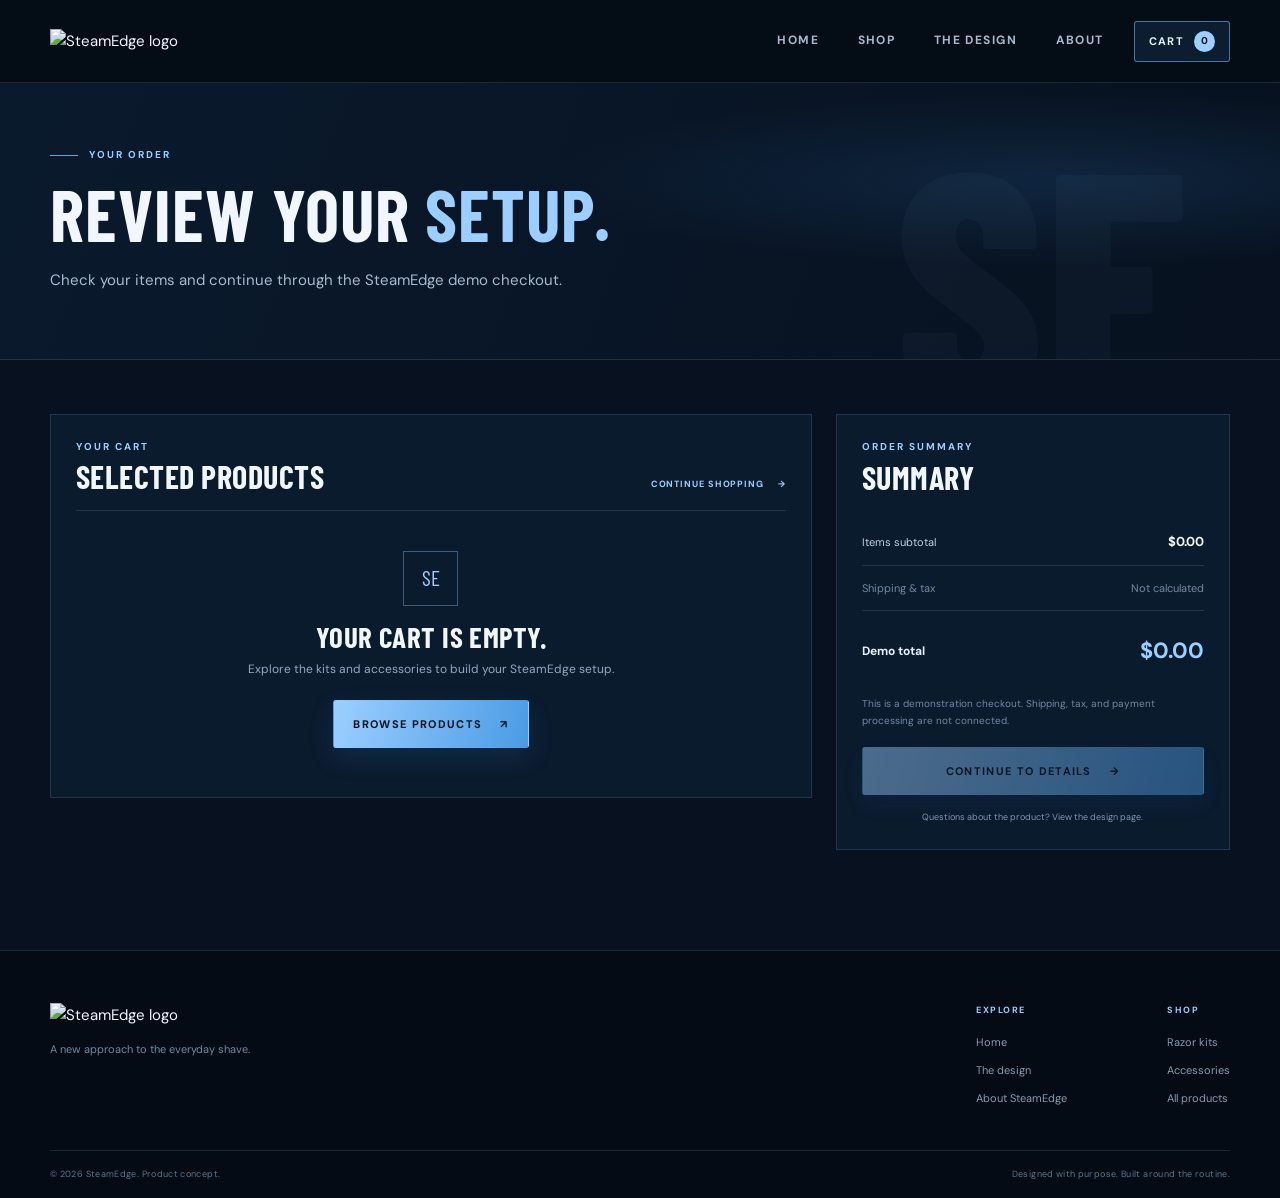
==== checkout.html @ 82fa0ef1 "Add basic website components" ====
<!DOCTYPE html>
<html lang="en">
<head>
  <meta charset="UTF-8"><meta name="viewport" content="width=device-width, initial-scale=1.0"><meta name="theme-color" content="#07111f">
  <meta name="description" content="Review your SteamEdge demo order.">
  <title>Cart & Checkout | SteamEdge</title><link rel="icon" href="assets/steamedge-logo.svg" type="image/svg+xml"><link rel="stylesheet" href="css/styles.css">
  <script src="js/products.js" defer></script><script src="js/site.js" defer></script>
</head>
<body>
  <header class="site-header"><div class="container nav-wrap"><a class="brand" href="index.html" aria-label="SteamEdge home"><img src="assets/steamedge-logo.svg" alt="SteamEdge logo"></a><button class="menu-toggle" type="button" aria-label="Toggle navigation" aria-expanded="false"><span></span><span></span><span></span></button><nav class="main-nav" aria-label="Main navigation"><a href="index.html">Home</a><a href="shop.html">Shop</a><a href="product.html">The Design</a><a href="about.html">About</a></nav><a class="cart-link active-cart" href="checkout.html" aria-label="Shopping cart">Cart <span class="cart-count" data-cart-count>0</span></a></div></header>
  <main>
    <section class="page-hero checkout-hero"><div class="container"><p class="eyebrow"><span class="eyebrow-line"></span> YOUR ORDER</p><h1>Review your <span>setup.</span></h1><p>Check your items and continue through the SteamEdge demo checkout.</p></div></section>
    <section class="section checkout-section"><div class="container checkout-layout">
      <div class="checkout-items-column"><div class="checkout-panel"><div class="checkout-panel-heading"><div><p class="eyebrow">YOUR CART</p><h2>Selected products</h2></div><a class="text-link" href="shop.html">Continue shopping <span aria-hidden="true">→</span></a></div><div class="cart-items" data-cart-items></div><div class="cart-empty" data-cart-empty hidden><div class="empty-icon">SE</div><h3>Your cart is empty.</h3><p>Explore the kits and accessories to build your SteamEdge setup.</p><a class="button button-primary" href="shop.html">Browse products <span aria-hidden="true">↗</span></a></div></div></div>
      <aside class="checkout-summary"><p class="eyebrow">ORDER SUMMARY</p><h2>Summary</h2><div class="summary-line"><span>Items subtotal</span><strong data-cart-subtotal>$0.00</strong></div><div class="summary-line muted"><span>Shipping & tax</span><span>Not calculated</span></div><div class="summary-total"><span>Demo total</span><strong data-cart-total>$0.00</strong></div><p class="summary-note">This is a demonstration checkout. Shipping, tax, and payment processing are not connected.</p><button class="button button-primary checkout-start" type="button" data-start-checkout disabled>Continue to details <span aria-hidden="true">→</span></button><a class="secure-note" href="product.html">Questions about the product? View the design page.</a></aside>
    </div>
    <div class="container customer-checkout-wrap" data-customer-checkout hidden>
      <form class="customer-form" data-checkout-form>
        <div class="checkout-panel-heading"><div><p class="eyebrow">DEMO CHECKOUT</p><h2>Customer details</h2></div><span class="demo-label">DEMO ONLY</span></div>
        <p class="form-intro">Enter sample details to test the order flow. This static demo does not send or store your information.</p>
        <div class="form-grid"><label>Full name<input type="text" name="fullName" autocomplete="name" required placeholder="Your name"></label><label>Email address<input type="email" name="email" autocomplete="email" required placeholder="you@example.com"></label><label class="full-field">Street address<input type="text" name="address" autocomplete="street-address" required placeholder="123 Example Street"></label><label>City<input type="text" name="city" autocomplete="address-level2" required placeholder="City"></label><label>ZIP code<input type="text" name="zip" autocomplete="postal-code" required placeholder="ZIP code"></label></div>
        <div class="demo-warning"><strong>Demo checkout only.</strong> No card details are requested, no payment is taken, and no order is sent to a business or fulfillment system.</div>
        <div class="form-actions"><button class="button button-ghost" type="button" data-back-to-cart>Back to cart</button><button class="button button-primary" type="submit">Place demo order <span aria-hidden="true">↗</span></button></div>
      </form>
    </div>
    <div class="container order-confirmation" data-order-confirmation hidden><div class="confirmation-mark">✓</div><p class="eyebrow">DEMO ORDER COMPLETE</p><h2>Thanks for trying <span>SteamEdge.</span></h2><p data-confirmation-message>Your demo order has been created.</p><div class="confirmation-items" data-confirmation-items></div><p class="confirmation-disclaimer">This is a website demonstration only. No payment was collected and no real order was submitted.</p><a class="button button-primary" href="shop.html">Back to the shop <span aria-hidden="true">↗</span></a></div>
    </section>
  </main>
  <footer class="site-footer"><div class="container footer-main"><div class="footer-brand"><img src="assets/steamedge-logo.svg" alt="SteamEdge logo"><p>A new approach to the everyday shave.</p></div><div class="footer-links"><div><span class="footer-heading">EXPLORE</span><a href="index.html">Home</a><a href="product.html">The design</a><a href="about.html">About SteamEdge</a></div><div><span class="footer-heading">SHOP</span><a href="shop.html#kits">Razor kits</a><a href="shop.html#accessories">Accessories</a><a href="shop.html">All products</a></div></div></div><div class="container footer-bottom"><span>© <span data-year></span> SteamEdge. Product concept.</span><span>Designed with purpose. Built around the routine.</span></div></footer>
  <div class="toast" role="status" aria-live="polite" data-toast></div>
</body>
</html>
---- css/styles.css ----
@import url('https://fonts.googleapis.com/css2?family=Barlow+Condensed:wght@500;600;700;800&family=DM+Sans:wght@400;500;600;700&display=swap');

:root {
  --ink: #f2f7ff;
  --muted: #9eafc5;
  --muted-2: #71859f;
  --navy-950: #050c16;
  --navy-900: #07111f;
  --navy-850: #091729;
  --navy-800: #0d1c30;
  --navy-750: #12243b;
  --navy-700: #18304c;
  --blue-600: #347fc3;
  --blue-500: #57a6ed;
  --blue-300: #9ccfff;
  --line: rgba(167, 199, 232, .15);
  --line-strong: rgba(167, 199, 232, .27);
  --surface: rgba(18, 36, 59, .72);
  --surface-2: #0b192b;
  --radius: 18px;
  --heading-font: 'Barlow Condensed', 'Arial Narrow', Impact, sans-serif;
  --body-font: 'DM Sans', Arial, sans-serif;
  --container: 1180px;
}

* { box-sizing: border-box; }
html { scroll-behavior: smooth; scroll-padding-top: 100px; }
body { margin: 0; background: var(--navy-900); color: var(--ink); font-family: var(--body-font); font-size: 15px; line-height: 1.65; -webkit-font-smoothing: antialiased; }
img { display: block; max-width: 100%; }
a { color: inherit; text-decoration: none; }
button, input { font: inherit; }
button { color: inherit; }
[hidden] { display: none !important; }
.container { width: min(var(--container), calc(100% - 56px)); margin-inline: auto; }
.sr-only { position: absolute; width: 1px; height: 1px; padding: 0; margin: -1px; overflow: hidden; clip: rect(0,0,0,0); white-space: nowrap; border: 0; }

.site-header { position: sticky; top: 0; z-index: 50; background: rgba(5, 12, 22, .92); border-bottom: 1px solid var(--line); backdrop-filter: blur(18px); }
.nav-wrap { min-height: 82px; display: flex; align-items: center; justify-content: space-between; gap: 30px; }
.brand { display: inline-flex; align-items: center; flex: 0 0 auto; width: 215px; }
.brand img { width: 100%; height: auto; }
.main-nav { display: flex; align-items: center; gap: clamp(20px, 3vw, 42px); margin-left: auto; }
.main-nav a { position: relative; color: #aab9cd; font-size: 12px; font-weight: 700; letter-spacing: .12em; text-transform: uppercase; transition: color .2s ease; }
.main-nav a:hover, .main-nav a.active { color: #fff; }
.main-nav a.active::after { content: ''; position: absolute; left: 0; right: 0; bottom: -13px; height: 2px; background: var(--blue-500); }
.cart-link { display: inline-flex; align-items: center; gap: 10px; border: 1px solid var(--line-strong); padding: 9px 14px; border-radius: 3px; color: #e6f1ff; font-size: 11px; font-weight: 700; letter-spacing: .12em; text-transform: uppercase; transition: background .2s ease, border-color .2s ease; }
.cart-link:hover, .active-cart { background: rgba(71, 146, 211, .13); border-color: rgba(107, 176, 238, .6); }
.cart-count { display: inline-grid; place-items: center; width: 21px; height: 21px; border-radius: 50%; color: #06111f; background: var(--blue-300); font-size: 10px; letter-spacing: 0; }
.menu-toggle { display: none; width: 42px; height: 42px; border: 1px solid var(--line-strong); border-radius: 4px; background: transparent; cursor: pointer; }
.menu-toggle span { display: block; height: 2px; width: 18px; background: #e8f3ff; margin: 4px auto; }

.hero-section { position: relative; overflow: hidden; padding: 76px 0 78px; background: radial-gradient(ellipse at 80% 48%, rgba(41, 104, 168, .22), transparent 39%), linear-gradient(115deg, #07111f 0%, #091a2e 54%, #0b2038 100%); }
.hero-section::before { content: ''; position: absolute; inset: 0; pointer-events: none; opacity: .19; background-image: linear-gradient(rgba(150,195,240,.08) 1px, transparent 1px), linear-gradient(90deg, rgba(150,195,240,.08) 1px, transparent 1px); background-size: 70px 70px; mask-image: linear-gradient(90deg, transparent, #000 55%, #000); }
.hero-grid { position: relative; display: grid; grid-template-columns: .88fr 1.12fr; align-items: center; gap: 48px; }
.hero-copy { padding: 28px 0 15px; max-width: 525px; }
.eyebrow { display: flex; align-items: center; gap: 11px; margin: 0 0 16px; color: var(--blue-300); font-size: 10px; line-height: 1.4; font-weight: 700; letter-spacing: .2em; text-transform: uppercase; }
.eyebrow-line { display: inline-block; width: 28px; height: 1px; background: var(--blue-500); }
h1, h2, h3, p { margin-top: 0; }
h1, h2, h3 { font-family: var(--heading-font); font-weight: 700; line-height: .98; letter-spacing: .015em; text-transform: uppercase; }
h1 { max-width: 680px; margin-bottom: 24px; font-size: clamp(58px, 7.2vw, 96px); }
h1 span, h2 span { color: var(--blue-300); }
.hero-lede { max-width: 450px; margin-bottom: 30px; color: #afc0d5; font-size: 16px; line-height: 1.8; }
.hero-actions { display: flex; flex-wrap: wrap; gap: 12px; align-items: center; }
.button { display: inline-flex; min-height: 48px; align-items: center; justify-content: center; gap: 18px; padding: 0 19px; border: 1px solid transparent; border-radius: 3px; font-size: 11px; font-weight: 700; letter-spacing: .12em; text-transform: uppercase; cursor: pointer; transition: transform .2s ease, background .2s ease, border-color .2s ease; }
.button:hover { transform: translateY(-2px); }
.button-primary { color: #04101e; background: linear-gradient(105deg, #9ccfff, #4a9be4); box-shadow: 0 10px 24px rgba(37, 119, 193, .18); }
.button-primary:hover { background: linear-gradient(105deg, #b8dcff, #6cb5f5); }
.button-ghost { color: #e1edfc; border-color: var(--line-strong); background: rgba(255,255,255,.015); }
.button-ghost:hover { border-color: rgba(143, 200, 255, .65); background: rgba(81, 151, 211, .09); }
.button:disabled { opacity: .45; cursor: not-allowed; transform: none; }
.hero-notes { display: flex; flex-wrap: wrap; gap: 25px; margin-top: 54px; padding-top: 21px; border-top: 1px solid var(--line); }
.hero-notes div { display: flex; flex-direction: column; gap: 3px; }
.hero-notes strong { color: var(--blue-300); font-family: var(--heading-font); font-size: 22px; }
.hero-notes span { color: #93a8c1; font-size: 10px; letter-spacing: .05em; text-transform: uppercase; }
.hero-visual { position: relative; min-width: 0; }
.visual-frame { position: relative; overflow: hidden; border: 1px solid rgba(160, 203, 244, .25); background: #347bc1; box-shadow: 0 25px 80px rgba(0,0,0,.35); }
.visual-frame::after { content: ''; position: absolute; inset: 0; pointer-events: none; background: linear-gradient(135deg, rgba(3,12,22,.23), transparent 43%, rgba(3,12,22,.16)); }
.visual-frame img { width: 100%; aspect-ratio: 1.68 / 1; object-fit: cover; }
.visual-caption { position: absolute; z-index: 2; bottom: 0; left: 0; display: flex; align-items: center; gap: 9px; padding: 13px 17px; color: #e8f4ff; background: rgba(4, 13, 24, .82); font-size: 9px; font-weight: 700; letter-spacing: .18em; }
.caption-dot { width: 7px; height: 7px; border-radius: 50%; background: var(--blue-300); box-shadow: 0 0 12px var(--blue-300); }
.hero-side-label { position: absolute; top: 50%; right: -35px; transform: translate(100%, -50%) rotate(90deg); transform-origin: left center; color: rgba(177, 204, 234, .55); font-size: 9px; font-weight: 700; letter-spacing: .23em; white-space: nowrap; }

.spec-strip { background: #0d1d31; border-block: 1px solid var(--line); }
.spec-grid { display: grid; grid-template-columns: repeat(4, 1fr); }
.spec-grid > div { display: flex; align-items: center; gap: 14px; padding: 22px 20px; border-right: 1px solid var(--line); color: #c8d7e9; font-size: 11px; font-weight: 600; letter-spacing: .06em; text-transform: uppercase; }
.spec-grid > div:first-child { border-left: 1px solid var(--line); }
.spec-number { color: var(--blue-300); font-family: var(--heading-font); font-size: 22px; }
.section { padding: 100px 0; }
.section-intro { background: var(--navy-900); }
.split-intro { display: grid; grid-template-columns: 1fr 1fr; gap: 70px; align-items: end; }
h2 { margin-bottom: 20px; font-size: clamp(42px, 5.1vw, 65px); }
.intro-copy { max-width: 495px; padding-bottom: 6px; }
.intro-copy p { margin-bottom: 22px; color: #a8b8cc; line-height: 1.9; }
.text-link { display: inline-flex; align-items: center; gap: 14px; color: var(--blue-300); font-size: 11px; font-weight: 700; letter-spacing: .1em; text-transform: uppercase; transition: gap .2s ease, color .2s ease; }
.text-link:hover { gap: 20px; color: #fff; }
.feature-section { padding-top: 6px; background: var(--navy-900); }
.feature-grid { display: grid; grid-template-columns: 1.18fr 1fr 1fr; gap: 14px; }
.feature-card { position: relative; display: flex; min-height: 360px; flex-direction: column; justify-content: space-between; overflow: hidden; padding: 25px; border: 1px solid var(--line); background: linear-gradient(145deg, #10233b, #091626 70%); }
.feature-card-large { background: radial-gradient(ellipse at 50% 44%, rgba(59, 128, 192, .2), transparent 43%), linear-gradient(145deg, #132a45, #091626 75%); }
.feature-index { color: #7d9dbf; font-size: 9px; font-weight: 700; letter-spacing: .17em; }
.feature-card h3 { margin-bottom: 9px; font-size: 28px; }
.feature-card p { max-width: 285px; margin: 0; color: #9fb1c6; font-size: 13px; line-height: 1.75; }
.feature-art { position: absolute; top: 65px; left: 50%; display: grid; width: 180px; height: 175px; place-items: center; transform: translateX(-50%); }
.handle-shape { position: absolute; width: 31px; height: 155px; border: 2px solid #9cbde0; border-radius: 18px; background: linear-gradient(90deg, #203d5c, #d6e4f3 38%, #2b4b70 78%, #0a1727); box-shadow: 0 10px 30px rgba(0,0,0,.32); transform: rotate(15deg); }
.handle-button { position: absolute; width: 17px; height: 29px; border: 2px solid #07111f; border-radius: 50%; background: #0d1a2a; box-shadow: 0 0 0 2px #7196bb; transform: translate(4px, -19px) rotate(15deg); }
.feature-art-head { top: 76px; }
.head-shape { width: 150px; height: 47px; border: 5px solid #0a1421; border-radius: 9px 9px 18px 18px; background: linear-gradient(#253e59, #0a1421); box-shadow: 0 5px 0 rgba(134,184,228,.55), 0 20px 40px rgba(0,0,0,.3); transform: rotate(-9deg); }
.feature-art-steam { display: flex; align-items: center; justify-content: center; gap: 14px; }
.feature-art-steam span { width: 18px; height: 95px; border-left: 3px solid rgba(146, 204, 255, .8); border-radius: 50%; filter: drop-shadow(0 0 10px rgba(95,174,241,.55)); transform: skew(-15deg); }
.feature-art-steam span:nth-child(2) { height: 132px; opacity: .65; }
.feature-art-steam span:nth-child(3) { height: 75px; opacity: .45; }

.products-section { background: #091727; border-top: 1px solid var(--line); }
.section-heading { display: flex; align-items: end; justify-content: space-between; gap: 25px; margin-bottom: 34px; }
.section-heading h2 { margin-bottom: 0; }
.section-heading > .text-link { margin-bottom: 7px; }
.product-grid { display: grid; grid-template-columns: repeat(4, minmax(0, 1fr)); gap: 16px; }
.product-card { min-width: 0; overflow: hidden; border: 1px solid var(--line); background: #0d1d31; transition: transform .25s ease, border-color .25s ease, box-shadow .25s ease; }
.product-card:hover { transform: translateY(-5px); border-color: rgba(114, 179, 237, .5); box-shadow: 0 14px 35px rgba(0,0,0,.2); }
.product-card-visual { position: relative; display: block; overflow: hidden; aspect-ratio: 1.07 / 1; background: linear-gradient(145deg, #1b3b60, #102238); }
.product-card-visual img { width: 100%; height: 100%; object-fit: cover; transition: transform .45s ease; }
.product-card:hover .product-card-visual img { transform: scale(1.04); }
.product-badge { position: absolute; z-index: 2; top: 13px; left: 13px; padding: 6px 8px; color: #d8eafa; background: rgba(4, 14, 26, .83); border: 1px solid rgba(163, 202, 241, .22); font-size: 8px; font-weight: 700; letter-spacing: .13em; }
.card-arrow { position: absolute; right: 12px; bottom: 12px; display: grid; width: 29px; height: 29px; place-items: center; color: #d9efff; background: rgba(3, 13, 24, .72); border: 1px solid rgba(190,220,249,.25); }
.product-image-art { display: grid; place-items: center; background: radial-gradient(ellipse at 50% 30%, rgba(74, 143, 202, .32), transparent 52%), linear-gradient(145deg, #1a3654, #0a192b); }
.accessory-art { display: flex; flex-direction: column; align-items: center; gap: 9px; color: #87bdea; }
.accessory-art svg { width: 76px; height: 76px; fill: none; stroke: #b7d8f6; stroke-width: 1.4; stroke-linecap: round; stroke-linejoin: round; filter: drop-shadow(0 8px 14px rgba(0,0,0,.3)); }
.accessory-art span { color: #7897b7; font-size: 8px; font-weight: 700; line-height: 1.4; letter-spacing: .2em; text-align: center; }
.product-card-info { display: flex; min-height: 162px; flex-direction: column; justify-content: space-between; gap: 18px; padding: 17px 16px 15px; }
.product-card-info h3 { margin: 0 0 7px; font-size: 24px; }
.product-card-info p { min-height: 38px; margin: 0; color: #91a6bf; font-size: 11px; line-height: 1.6; }
.product-card-bottom { display: flex; align-items: center; justify-content: space-between; gap: 8px; padding-top: 13px; border-top: 1px solid var(--line); }
.product-card-bottom strong { font-size: 15px; font-weight: 600; }
.add-button { display: inline-flex; align-items: center; gap: 9px; padding: 7px 0 7px 8px; border: 0; color: var(--blue-300); background: none; font-size: 9px; font-weight: 700; letter-spacing: .08em; text-transform: uppercase; cursor: pointer; }
.add-button span { display: grid; width: 20px; height: 20px; place-items: center; border: 1px solid rgba(140,196,245,.45); border-radius: 50%; font-size: 14px; line-height: 1; }
.add-button:hover { color: #fff; }
.design-banner { overflow: hidden; background: linear-gradient(110deg, #122a45, #0a192b 70%); border-block: 1px solid var(--line); }
.design-banner-inner { display: grid; min-height: 430px; grid-template-columns: 1fr 1fr; align-items: center; gap: 60px; }
.design-banner h2 { margin-bottom: 17px; }
.design-banner p:not(.eyebrow) { max-width: 430px; margin-bottom: 24px; color: #a3b7cc; line-height: 1.8; }
.banner-image { align-self: stretch; display: flex; align-items: center; justify-content: center; }
.banner-image img { width: 100%; max-height: 390px; object-fit: contain; mix-blend-mode: screen; }

.page-hero { position: relative; overflow: hidden; padding: 86px 0 77px; background: radial-gradient(ellipse at 83% 35%, rgba(44, 111, 179, .2), transparent 34%), linear-gradient(110deg, #0a1a2d, #07111f); border-bottom: 1px solid var(--line); }
.page-hero::after { content: 'SE'; position: absolute; right: 7%; bottom: -80px; color: rgba(139, 183, 226, .035); font-family: var(--heading-font); font-size: 330px; font-weight: 800; line-height: 1; pointer-events: none; }
.page-hero .container { position: relative; z-index: 1; }
.page-hero h1 { margin-bottom: 18px; font-size: clamp(55px, 7vw, 86px); }
.page-hero p:not(.eyebrow) { max-width: 580px; margin-bottom: 0; color: #a9bbd1; font-size: 15px; line-height: 1.8; }
.shop-section { padding-top: 54px; }
.shop-toolbar { display: flex; align-items: center; justify-content: space-between; gap: 20px; margin-bottom: 51px; }
.filter-tabs { display: flex; flex-wrap: wrap; gap: 6px; }
.filter-button { padding: 10px 15px; border: 1px solid transparent; color: #9eafc5; background: transparent; font-size: 10px; font-weight: 700; letter-spacing: .11em; text-transform: uppercase; cursor: pointer; }
.filter-button:hover, .filter-button.active { color: #eaf5ff; border-color: var(--line-strong); background: rgba(54, 118, 176, .13); }
.search-wrap { display: flex; width: min(270px, 100%); align-items: center; gap: 10px; padding: 0 12px; border: 1px solid var(--line-strong); background: #0b1b2e; color: var(--blue-300); }
.search-wrap input { width: 100%; height: 42px; border: 0; outline: 0; color: #eaf4ff; background: transparent; font-size: 12px; }
.search-wrap input::placeholder { color: #7188a2; }
.search-wrap > span:last-child { font-size: 22px; }
.shop-category-head { display: flex; align-items: end; justify-content: space-between; gap: 18px; margin: 0 0 21px; }
.shop-category-head h2 { margin: 0; font-size: 38px; }
.shop-category-head .eyebrow { margin-bottom: 8px; }
.shop-category-head > span { color: #6f88a5; font-size: 9px; font-weight: 700; letter-spacing: .16em; }
.shop-grid { grid-template-columns: repeat(3, minmax(0, 1fr)); margin-bottom: 60px; }
.shop-grid .product-card-info { min-height: 164px; }
.shop-grid .product-card-visual { aspect-ratio: 1.4 / 1; }
.accessories-head { padding-top: 36px; border-top: 1px solid var(--line); }
.empty-search { padding: 45px; border: 1px dashed var(--line-strong); color: #9eb1c7; text-align: center; }
.shop-note { padding: 31px 0; border-top: 1px solid var(--line); background: #0b192b; }
.shop-note .container { display: flex; align-items: center; gap: 25px; }
.note-mark { display: grid; width: 44px; height: 44px; flex: 0 0 auto; place-items: center; border: 1px solid rgba(126, 183, 235, .4); color: var(--blue-300); font-family: var(--heading-font); font-size: 18px; }
.shop-note p { max-width: 570px; margin: 0 auto 0 0; color: #9eafc5; font-size: 12px; }

.product-overview { padding: 88px 0; }
.overview-grid { display: grid; grid-template-columns: 1fr 1fr; align-items: center; gap: 74px; }
.overview-image { position: relative; overflow: hidden; border: 1px solid var(--line-strong); background: #347bc1; box-shadow: 0 25px 70px rgba(0,0,0,.23); }
.overview-image img { width: 100%; max-height: 690px; object-fit: cover; }
.image-label { position: absolute; left: 0; bottom: 0; padding: 11px 15px; color: #e8f4ff; background: rgba(5,13,24,.84); font-size: 8px; font-weight: 700; letter-spacing: .17em; }
.overview-copy h2 { margin-bottom: 22px; }
.overview-copy p:not(.eyebrow) { color: #a7b8cd; font-size: 13px; line-height: 1.95; }
.overview-copy .button { margin-top: 13px; }
.how-section { background: #0a192a; border-block: 1px solid var(--line); }
.heading-side-copy { max-width: 340px; margin: 0 0 6px; color: #9eafc5; font-size: 12px; line-height: 1.8; }
.steps-grid { display: grid; grid-template-columns: repeat(4, 1fr); gap: 18px; margin-top: 55px; }
.step-card { padding: 20px 17px 22px; border: 1px solid var(--line); background: linear-gradient(145deg, rgba(19, 42, 68, .72), rgba(8, 22, 38, .9)); }
.step-card > span { color: var(--blue-300); font-family: var(--heading-font); font-size: 30px; }
.step-line { width: 100%; height: 1px; margin: 15px 0 19px; background: linear-gradient(90deg, var(--blue-500), transparent); }
.step-card h3 { margin-bottom: 9px; font-size: 25px; }
.step-card p { margin: 0; color: #96aac1; font-size: 11px; line-height: 1.8; }
.concept-disclaimer { max-width: 850px; margin: 28px 0 0; color: #7188a2; font-size: 10px; line-height: 1.7; }
.design-details { padding-block: 100px; }
.details-grid { display: grid; grid-template-columns: 1fr 1fr; align-items: center; gap: 66px; }
.details-copy h2 { margin-bottom: 34px; }
.detail-list { display: grid; gap: 23px; }
.detail-list article { display: grid; grid-template-columns: 34px 1fr; gap: 15px; padding-bottom: 22px; border-bottom: 1px solid var(--line); }
.detail-number { display: grid; width: 30px; height: 30px; place-items: center; border: 1px solid rgba(122,183,239,.42); color: var(--blue-300); font-family: var(--heading-font); font-size: 17px; }
.detail-list h3 { margin: 1px 0 6px; font-size: 23px; }
.detail-list p { margin: 0; color: #9eafc5; font-size: 12px; line-height: 1.8; }
.details-image { position: relative; border: 1px solid var(--line-strong); background: #347bc1; }
.details-image img { width: 100%; aspect-ratio: 1.55 / 1; object-fit: cover; }
.video-section { background: #0a192a; border-block: 1px solid var(--line); }
.video-frame { position: relative; overflow: hidden; width: 100%; aspect-ratio: 16 / 9; border: 1px solid var(--line-strong); background: #02070d; box-shadow: 0 20px 60px rgba(0,0,0,.25); }
.video-frame iframe { position: absolute; inset: 0; width: 100%; height: 100%; border: 0; }
.video-link-line { margin: 15px 0 0; color: #8197b0; font-size: 11px; }
.video-link-line a { color: var(--blue-300); text-decoration: underline; text-underline-offset: 3px; }

.about-story-grid { display: grid; grid-template-columns: .9fr 1.1fr; gap: 75px; }
.about-story h2 { font-size: clamp(39px, 4.6vw, 59px); }
.about-story-copy p { color: #a5b6cb; font-size: 13px; line-height: 1.95; }
.values-section { background: #0a192a; border-block: 1px solid var(--line); }
.values-grid { display: grid; grid-template-columns: repeat(3, 1fr); gap: 14px; margin-top: 42px; }
.values-grid article { min-height: 220px; padding: 24px; border: 1px solid var(--line); background: linear-gradient(145deg, #122640, #0a1929); }
.values-grid article > span { color: var(--blue-300); font-family: var(--heading-font); font-size: 27px; }
.values-grid h3 { margin: 24px 0 10px; font-size: 27px; }
.values-grid p { margin: 0; color: #9eafc5; font-size: 12px; line-height: 1.8; }
.about-cta { padding: 75px 0; background: linear-gradient(110deg, #142f4c, #0b1a2c); border-bottom: 1px solid var(--line); }
.about-cta-inner { display: grid; grid-template-columns: 1fr 1fr; align-items: center; gap: 65px; }
.about-cta h2 { margin-bottom: 0; }
.about-cta-inner > div:last-child > p { max-width: 450px; margin-bottom: 22px; color: #a7bad0; font-size: 13px; line-height: 1.8; }

.checkout-hero { padding-block: 65px; }
.checkout-hero h1 { font-size: clamp(50px, 6vw, 72px); }
.checkout-section { min-height: 490px; padding-top: 54px; }
.checkout-layout { display: grid; grid-template-columns: 1.45fr .75fr; gap: 24px; align-items: start; }
.checkout-panel, .checkout-summary, .customer-form { padding: 25px; border: 1px solid var(--line); background: #0b1b2e; }
.checkout-panel-heading { display: flex; align-items: end; justify-content: space-between; gap: 18px; padding-bottom: 18px; border-bottom: 1px solid var(--line); }
.checkout-panel-heading .eyebrow { margin-bottom: 7px; }
.checkout-panel-heading h2, .checkout-summary h2 { margin: 0; font-size: 32px; }
.checkout-panel-heading .text-link { font-size: 9px; white-space: nowrap; }
.cart-row { display: grid; grid-template-columns: 82px 1fr auto; align-items: center; gap: 17px; padding: 18px 0; border-bottom: 1px solid var(--line); }
.cart-thumb { overflow: hidden; width: 82px; height: 76px; display: grid; place-items: center; background: #173656; }
.cart-thumb img { width: 100%; height: 100%; object-fit: cover; }
.cart-thumb-mark { color: var(--blue-300); font-family: var(--heading-font); font-size: 25px; }
.cart-row-main h3 { margin: 0 0 3px; font-size: 24px; }
.cart-row-main > span { color: #8299b3; font-size: 10px; }
.quantity-control { display: inline-flex; align-items: center; gap: 10px; margin-top: 9px; border: 1px solid var(--line-strong); }
.quantity-control button { width: 27px; height: 25px; border: 0; color: var(--blue-300); background: transparent; cursor: pointer; }
.quantity-control button:hover { background: rgba(77,149,212,.15); }
.quantity-control span { min-width: 13px; color: #eaf3ff; font-size: 11px; text-align: center; }
.cart-row-end { display: flex; flex-direction: column; align-items: end; gap: 10px; }
.cart-row-end strong { font-size: 13px; }
.remove-link { padding: 0; border: 0; color: #7f97b2; background: transparent; font-size: 9px; text-decoration: underline; text-underline-offset: 3px; cursor: pointer; }
.remove-link:hover { color: #e6f2ff; }
.cart-empty { padding: 40px 20px 24px; text-align: center; }
.empty-icon { display: grid; width: 55px; height: 55px; margin: 0 auto 17px; place-items: center; border: 1px solid rgba(134,190,243,.4); color: var(--blue-300); font-family: var(--heading-font); font-size: 21px; }
.cart-empty h3 { margin-bottom: 9px; font-size: 29px; }
.cart-empty p { margin-bottom: 20px; color: #93a8c0; font-size: 12px; }
.checkout-summary { position: sticky; top: 104px; }
.checkout-summary > .eyebrow { margin-bottom: 8px; }
.checkout-summary h2 { margin-bottom: 25px; }
.summary-line, .summary-total { display: flex; align-items: center; justify-content: space-between; gap: 15px; padding: 13px 0; border-bottom: 1px solid var(--line); color: #c3d0e0; font-size: 11px; }
.summary-line strong { color: #f2f7ff; font-size: 13px; }
.summary-line.muted { color: #7189a4; }
.summary-total { margin-top: 9px; border: 0; color: #e7f1fd; font-size: 12px; font-weight: 700; }
.summary-total strong { color: var(--blue-300); font-size: 22px; }
.summary-note { margin: 12px 0 18px; color: #7188a1; font-size: 10px; line-height: 1.7; }
.checkout-start { width: 100%; }
.secure-note { display: block; margin-top: 15px; color: #8197b0; font-size: 9px; line-height: 1.6; text-align: center; }
.customer-checkout-wrap { margin-top: 27px; }
.customer-form { max-width: 850px; }
.demo-label { padding: 6px 9px; border: 1px solid rgba(119,183,240,.35); color: var(--blue-300); font-size: 8px; font-weight: 700; letter-spacing: .14em; }
.form-intro { margin: 17px 0 20px; color: #94a9c1; font-size: 12px; }
.form-grid { display: grid; grid-template-columns: 1fr 1fr; gap: 17px; }
.form-grid label { display: flex; flex-direction: column; gap: 7px; color: #bfd0e3; font-size: 10px; font-weight: 700; letter-spacing: .08em; text-transform: uppercase; }
.form-grid input { width: 100%; height: 45px; padding: 0 12px; border: 1px solid var(--line-strong); outline: 0; color: #eff6ff; background: #071525; font-size: 12px; letter-spacing: 0; text-transform: none; }
.form-grid input:focus { border-color: var(--blue-500); box-shadow: 0 0 0 2px rgba(76,154,222,.15); }
.form-grid input::placeholder { color: #617890; }
.full-field { grid-column: 1 / -1; }
.demo-warning { margin-top: 22px; padding: 13px 15px; border-left: 2px solid var(--blue-500); color: #91a7c0; background: rgba(51, 111, 168, .11); font-size: 10px; line-height: 1.7; }
.demo-warning strong { color: #d5e8fb; }
.form-actions { display: flex; justify-content: space-between; gap: 12px; margin-top: 22px; }
.order-confirmation { max-width: 760px; padding: 50px 25px 65px; text-align: center; }
.confirmation-mark { display: grid; width: 54px; height: 54px; margin: 0 auto 20px; place-items: center; border-radius: 50%; color: #061524; background: var(--blue-300); font-size: 27px; font-weight: 700; }
.order-confirmation .eyebrow { justify-content: center; }
.order-confirmation h2 { margin-bottom: 13px; }
.order-confirmation > p:not(.eyebrow) { color: #a5b8ce; font-size: 13px; }
.confirmation-items { max-width: 490px; margin: 25px auto; padding: 17px 20px; border: 1px solid var(--line); background: #0b1b2e; text-align: left; }
.confirmation-items > div { display: flex; justify-content: space-between; gap: 20px; padding: 8px 0; color: #aebfd1; font-size: 11px; }
.confirmation-items strong { color: #eef6ff; }
.confirmation-items .confirmation-total { margin-top: 8px; padding-top: 15px; border-top: 1px solid var(--line); color: #f2f7ff; font-weight: 700; }
.order-confirmation .confirmation-disclaimer { margin: 17px auto 23px; color: #778da7; font-size: 10px; }

.site-footer { background: #040b14; border-top: 1px solid var(--line); }
.footer-main { display: flex; justify-content: space-between; gap: 60px; padding-block: 52px 43px; }
.footer-brand { max-width: 265px; }
.footer-brand img { width: 200px; margin-bottom: 12px; }
.footer-brand p { color: #7288a2; font-size: 11px; }
.footer-links { display: flex; gap: 100px; }
.footer-links > div { display: flex; flex-direction: column; align-items: flex-start; gap: 10px; }
.footer-heading { margin-bottom: 5px; color: var(--blue-300); font-size: 9px; font-weight: 700; letter-spacing: .17em; }
.footer-links a { color: #879bb3; font-size: 11px; transition: color .2s ease; }
.footer-links a:hover { color: #fff; }
.footer-bottom { display: flex; justify-content: space-between; gap: 20px; padding-block: 16px; border-top: 1px solid var(--line); color: #5e738c; font-size: 9px; letter-spacing: .04em; }
.toast { position: fixed; z-index: 100; right: 24px; bottom: 24px; max-width: min(360px, calc(100vw - 48px)); padding: 13px 17px; border: 1px solid rgba(149,201,247,.35); color: #edf6ff; background: #122b46; box-shadow: 0 12px 35px rgba(0,0,0,.35); font-size: 11px; opacity: 0; transform: translateY(12px); pointer-events: none; transition: opacity .25s ease, transform .25s ease; }
.toast.show { opacity: 1; transform: translateY(0); }

@media (max-width: 1050px) {
  .hero-grid { grid-template-columns: .95fr 1.05fr; gap: 28px; }
  .hero-side-label { display: none; }
  .brand { width: 190px; }
  .product-grid { grid-template-columns: repeat(2, minmax(0, 1fr)); }
  .shop-grid { grid-template-columns: repeat(2, minmax(0, 1fr)); }
  .feature-grid { grid-template-columns: repeat(3, 1fr); }
  .feature-card { padding: 20px; }
  .footer-links { gap: 55px; }
}

@media (max-width: 760px) {
  .container { width: min(var(--container), calc(100% - 36px)); }
  .nav-wrap { min-height: 70px; gap: 12px; }
  .brand { width: 173px; }
  .menu-toggle { display: block; order: 3; }
  .cart-link { margin-left: auto; padding: 7px 10px; font-size: 9px; }
  .main-nav { position: absolute; top: 70px; left: 0; right: 0; display: none; flex-direction: column; align-items: stretch; gap: 0; padding: 8px 18px 15px; border-bottom: 1px solid var(--line); background: rgba(5,12,22,.98); }
  .main-nav.is-open { display: flex; }
  .main-nav a { padding: 14px 4px; border-bottom: 1px solid var(--line); }
  .main-nav a.active::after { display: none; }
  .hero-section { padding: 55px 0 48px; }
  .hero-grid { grid-template-columns: 1fr; gap: 38px; }
  .hero-copy { max-width: none; padding: 0; }
  h1 { font-size: clamp(56px, 13vw, 82px); }
  .hero-lede { font-size: 14px; }
  .hero-notes { margin-top: 35px; gap: 17px; }
  .hero-notes span { font-size: 9px; }
  .visual-frame img { aspect-ratio: 1.35 / 1; }
  .spec-grid { grid-template-columns: 1fr 1fr; }
  .spec-grid > div { padding: 15px 10px; font-size: 9px; }
  .spec-grid > div:nth-child(3) { border-left: 1px solid var(--line); }
  .spec-grid > div:nth-child(-n+2) { border-bottom: 1px solid var(--line); }
  .section { padding: 70px 0; }
  .split-intro, .overview-grid, .details-grid, .about-story-grid, .about-cta-inner { grid-template-columns: 1fr; gap: 30px; }
  .split-intro { align-items: start; }
  .intro-copy { max-width: none; }
  .feature-section { padding-top: 0; }
  .feature-grid { grid-template-columns: 1fr; }
  .feature-card { min-height: 300px; }
  .feature-card-large { min-height: 330px; }
  .section-heading { align-items: start; flex-direction: column; gap: 16px; }
  .section-heading > .text-link { margin: 0; }
  .product-grid, .shop-grid { grid-template-columns: 1fr 1fr; gap: 11px; }
  .product-card-info { min-height: 176px; padding: 13px 12px 12px; }
  .product-card-info h3 { font-size: 22px; }
  .product-card-info p { min-height: 50px; font-size: 10px; }
  .product-card-bottom { align-items: flex-start; flex-direction: column; gap: 5px; }
  .add-button { padding-left: 0; }
  .design-banner-inner { grid-template-columns: 1fr; gap: 5px; padding-block: 60px 0; }
  .banner-image img { max-height: 300px; }
  .page-hero { padding: 65px 0 57px; }
  .page-hero h1 { font-size: clamp(52px, 12vw, 75px); }
  .shop-toolbar { align-items: stretch; flex-direction: column; margin-bottom: 38px; }
  .search-wrap { width: 100%; }
  .shop-grid .product-card-visual { aspect-ratio: 1 / 1; }
  .shop-note .container { align-items: flex-start; flex-wrap: wrap; gap: 14px; }
  .shop-note p { width: calc(100% - 62px); }
  .shop-note .text-link { margin-left: 58px; }
  .overview-grid { gap: 38px; }
  .overview-image img { max-height: 620px; object-fit: cover; }
  .steps-grid { grid-template-columns: 1fr 1fr; gap: 11px; margin-top: 35px; }
  .step-card { padding: 16px 13px; }
  .details-grid { gap: 35px; }
  .values-grid { grid-template-columns: 1fr; }
  .values-grid article { min-height: auto; }
  .about-cta-inner { gap: 23px; }
  .checkout-layout { grid-template-columns: 1fr; }
  .checkout-summary { position: static; }
  .checkout-panel, .checkout-summary, .customer-form { padding: 18px; }
  .checkout-panel-heading { align-items: flex-start; flex-direction: column; }
  .cart-row { grid-template-columns: 62px 1fr auto; gap: 10px; }
  .cart-thumb { width: 62px; height: 62px; }
  .cart-row-main h3 { font-size: 21px; }
  .cart-row-end strong { font-size: 11px; }
  .form-grid { grid-template-columns: 1fr; }
  .full-field { grid-column: auto; }
  .form-actions { flex-direction: column-reverse; }
  .form-actions .button { width: 100%; }
  .footer-main { flex-direction: column; gap: 28px; padding-block: 40px 30px; }
  .footer-links { gap: 65px; }
  .footer-bottom { flex-direction: column; gap: 6px; }
}

@media (max-width: 420px) {
  .brand { width: 145px; }
  .cart-link { gap: 6px; }
  .product-grid, .shop-grid { grid-template-columns: 1fr; }
  .product-card-visual { aspect-ratio: 1.3 / 1; }
  .product-card-info { min-height: 148px; }
  .product-card-info p { min-height: 0; }
  .product-card-bottom { flex-direction: row; align-items: center; }
  .steps-grid { grid-template-columns: 1fr; }
  .hero-notes { gap: 13px; }
  .hero-notes span { font-size: 8px; }
  .cart-row { grid-template-columns: 54px 1fr auto; gap: 8px; }
  .cart-thumb { width: 54px; height: 58px; }
  .cart-row-end { min-width: 60px; }
  .quantity-control { gap: 5px; }
}

@media (prefers-reduced-motion: reduce) {
  *, *::before, *::after { scroll-behavior: auto !important; transition-duration: .01ms !important; animation-duration: .01ms !important; animation-iteration-count: 1 !important; }
}

.product-details { margin-top: 10px; }
.product-details summary { width: fit-content; color: var(--blue-300); font-size: 9px; font-weight: 700; letter-spacing: .08em; text-transform: uppercase; cursor: pointer; }
.product-details p { min-height: 0; margin-top: 8px; padding-top: 8px; border-top: 1px solid var(--line); color: #9eafc5; font-size: 10px; line-height: 1.65; }
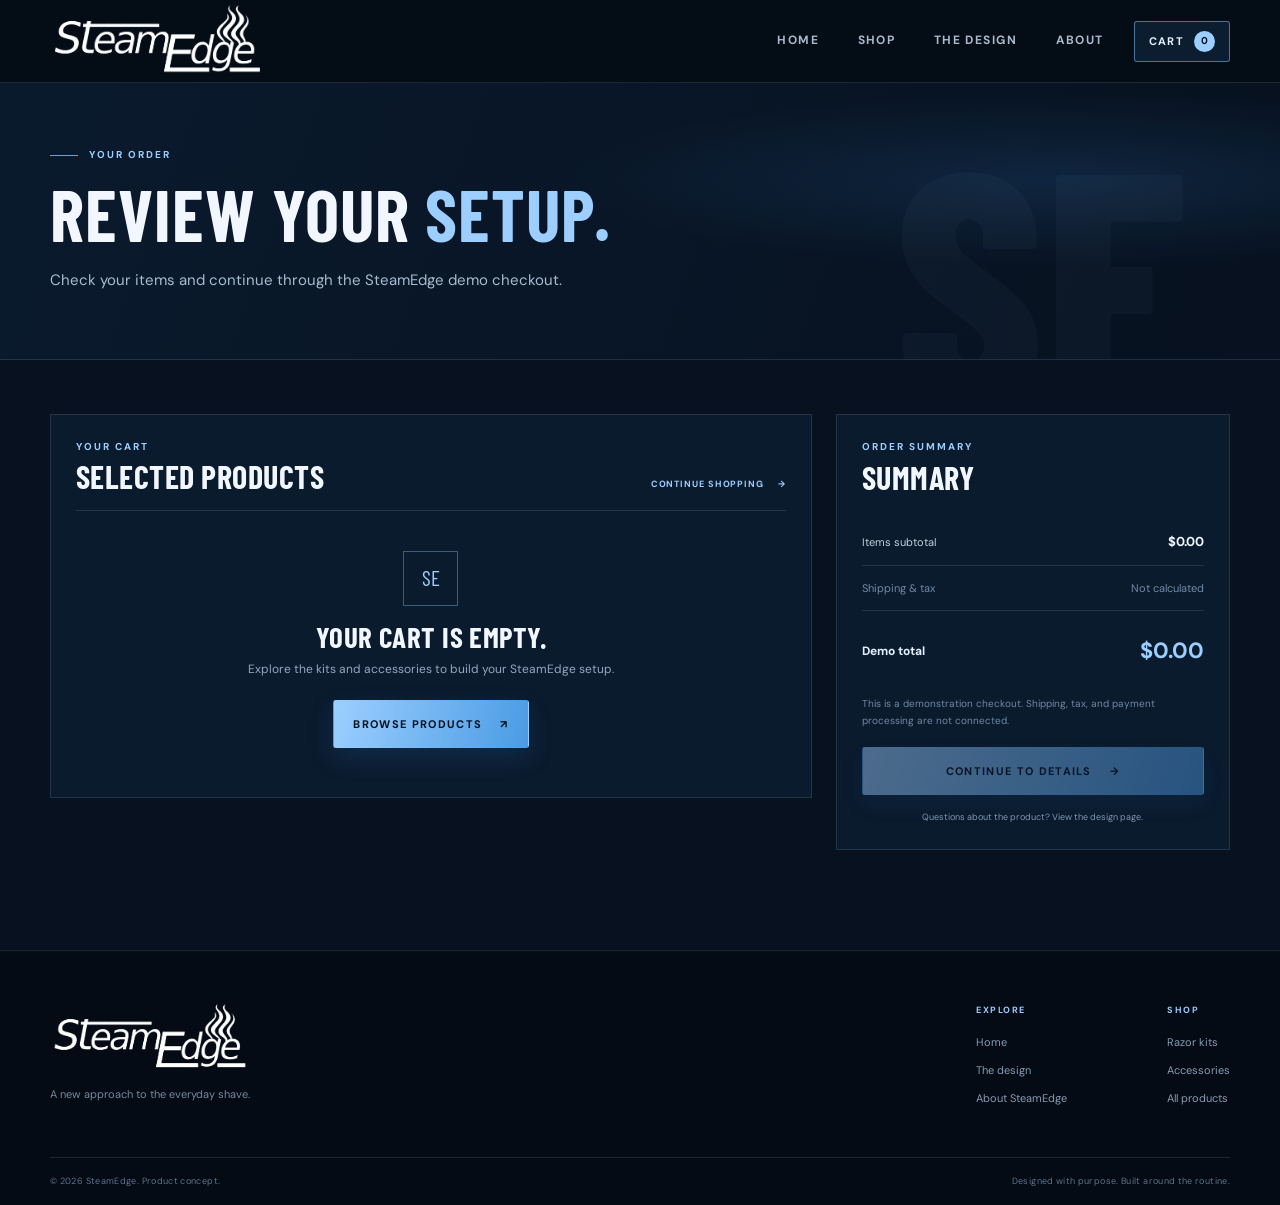
==== commit 5fdb4e97: "Update checkout.html" ====
--- a/checkout.html
+++ b/checkout.html
@@ -3,11 +3,11 @@
 <head>
   <meta charset="UTF-8"><meta name="viewport" content="width=device-width, initial-scale=1.0"><meta name="theme-color" content="#07111f">
   <meta name="description" content="Review your SteamEdge demo order.">
-  <title>Cart & Checkout | SteamEdge</title><link rel="icon" href="assets/steamedge-logo.svg" type="image/svg+xml"><link rel="stylesheet" href="css/styles.css">
+  <title>Cart & Checkout | SteamEdge</title><link rel="icon" href="assets/steamedge-logo.png" type="image/png"><link rel="stylesheet" href="css/styles.css">
   <script src="js/products.js" defer></script><script src="js/site.js" defer></script>
 </head>
 <body>
-  <header class="site-header"><div class="container nav-wrap"><a class="brand" href="index.html" aria-label="SteamEdge home"><img src="assets/steamedge-logo.svg" alt="SteamEdge logo"></a><button class="menu-toggle" type="button" aria-label="Toggle navigation" aria-expanded="false"><span></span><span></span><span></span></button><nav class="main-nav" aria-label="Main navigation"><a href="index.html">Home</a><a href="shop.html">Shop</a><a href="product.html">The Design</a><a href="about.html">About</a></nav><a class="cart-link active-cart" href="checkout.html" aria-label="Shopping cart">Cart <span class="cart-count" data-cart-count>0</span></a></div></header>
+  <header class="site-header"><div class="container nav-wrap"><a class="brand" href="index.html" aria-label="SteamEdge home"><img src="assets/steamedge-logo.png" alt="SteamEdge logo"></a><button class="menu-toggle" type="button" aria-label="Toggle navigation" aria-expanded="false"><span></span><span></span><span></span></button><nav class="main-nav" aria-label="Main navigation"><a href="index.html">Home</a><a href="shop.html">Shop</a><a href="product.html">The Design</a><a href="about.html">About</a></nav><a class="cart-link active-cart" href="checkout.html" aria-label="Shopping cart">Cart <span class="cart-count" data-cart-count>0</span></a></div></header>
   <main>
     <section class="page-hero checkout-hero"><div class="container"><p class="eyebrow"><span class="eyebrow-line"></span> YOUR ORDER</p><h1>Review your <span>setup.</span></h1><p>Check your items and continue through the SteamEdge demo checkout.</p></div></section>
     <section class="section checkout-section"><div class="container checkout-layout">
@@ -26,7 +26,7 @@
     <div class="container order-confirmation" data-order-confirmation hidden><div class="confirmation-mark">✓</div><p class="eyebrow">DEMO ORDER COMPLETE</p><h2>Thanks for trying <span>SteamEdge.</span></h2><p data-confirmation-message>Your demo order has been created.</p><div class="confirmation-items" data-confirmation-items></div><p class="confirmation-disclaimer">This is a website demonstration only. No payment was collected and no real order was submitted.</p><a class="button button-primary" href="shop.html">Back to the shop <span aria-hidden="true">↗</span></a></div>
     </section>
   </main>
-  <footer class="site-footer"><div class="container footer-main"><div class="footer-brand"><img src="assets/steamedge-logo.svg" alt="SteamEdge logo"><p>A new approach to the everyday shave.</p></div><div class="footer-links"><div><span class="footer-heading">EXPLORE</span><a href="index.html">Home</a><a href="product.html">The design</a><a href="about.html">About SteamEdge</a></div><div><span class="footer-heading">SHOP</span><a href="shop.html#kits">Razor kits</a><a href="shop.html#accessories">Accessories</a><a href="shop.html">All products</a></div></div></div><div class="container footer-bottom"><span>© <span data-year></span> SteamEdge. Product concept.</span><span>Designed with purpose. Built around the routine.</span></div></footer>
+  <footer class="site-footer"><div class="container footer-main"><div class="footer-brand"><img src="assets/steamedge-logo.png" alt="SteamEdge logo"><p>A new approach to the everyday shave.</p></div><div class="footer-links"><div><span class="footer-heading">EXPLORE</span><a href="index.html">Home</a><a href="product.html">The design</a><a href="about.html">About SteamEdge</a></div><div><span class="footer-heading">SHOP</span><a href="shop.html#kits">Razor kits</a><a href="shop.html#accessories">Accessories</a><a href="shop.html">All products</a></div></div></div><div class="container footer-bottom"><span>© <span data-year></span> SteamEdge. Product concept.</span><span>Designed with purpose. Built around the routine.</span></div></footer>
   <div class="toast" role="status" aria-live="polite" data-toast></div>
 </body>
 </html>
